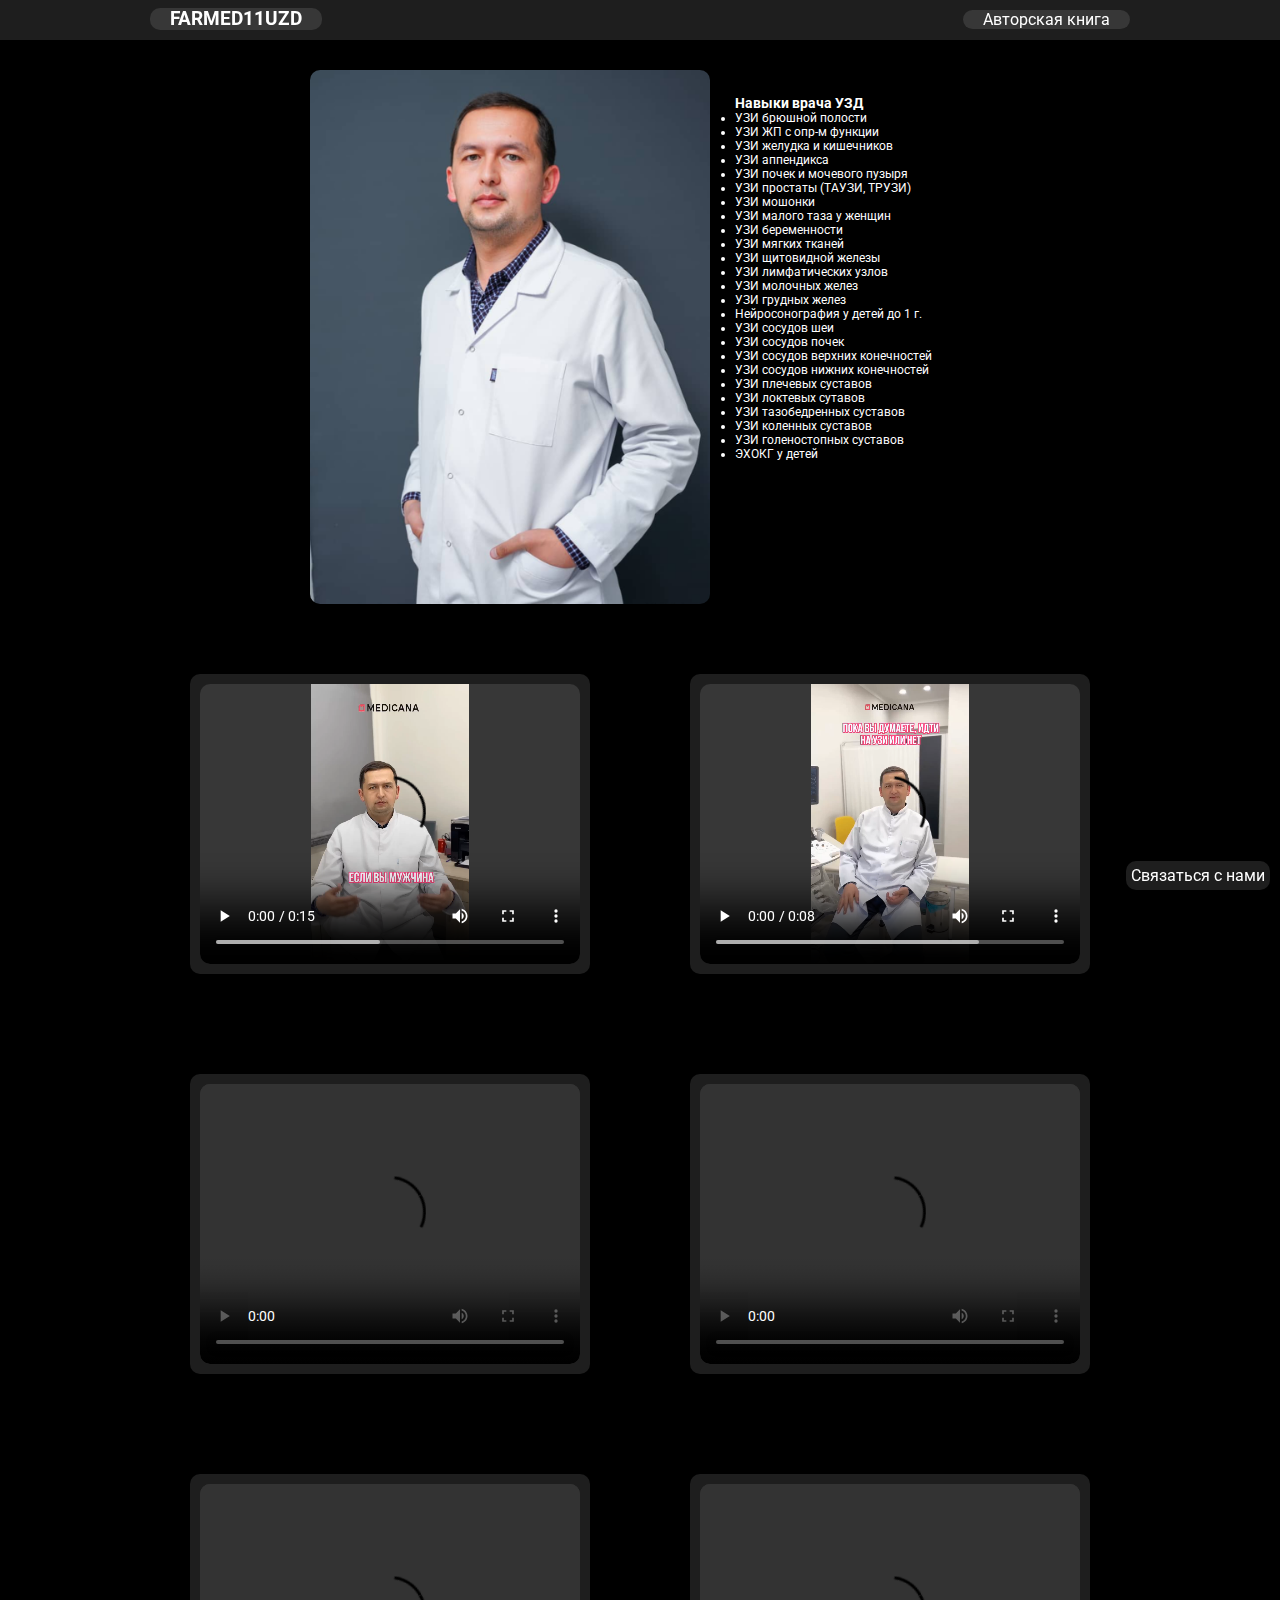
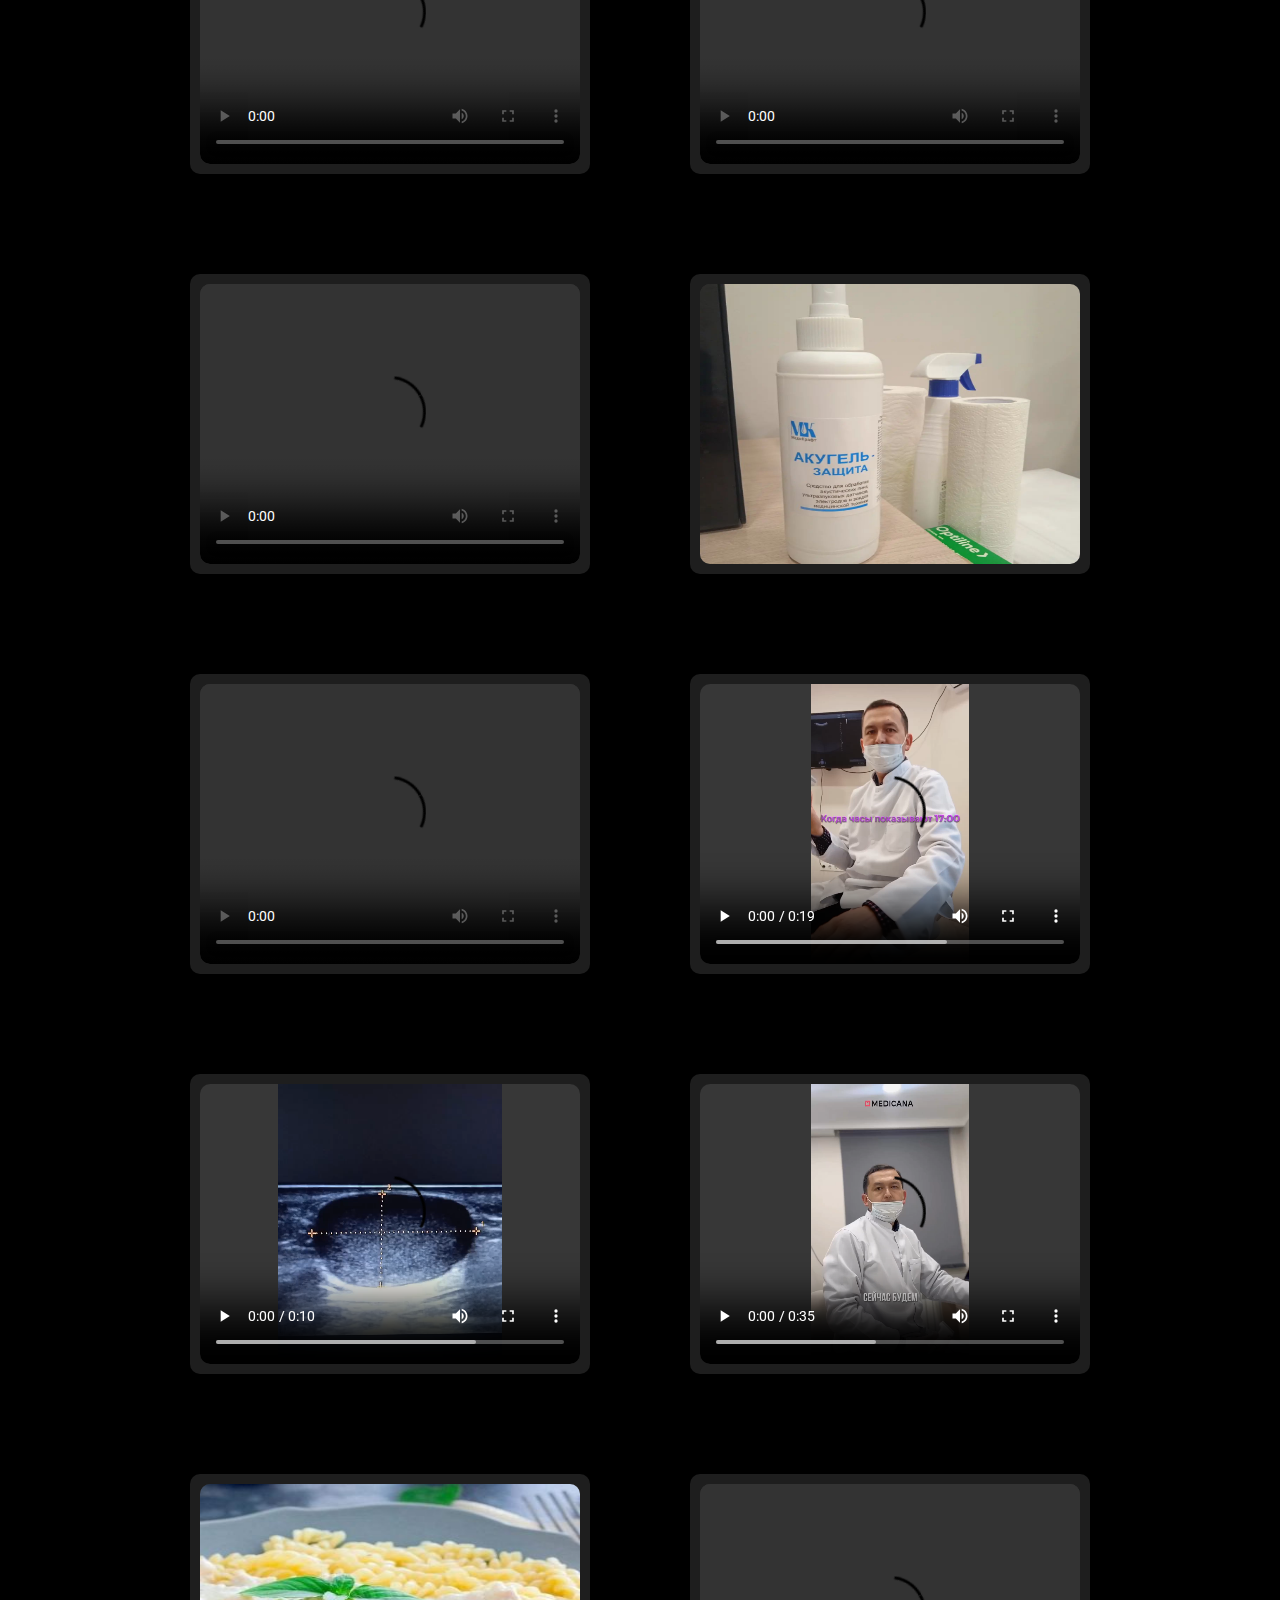
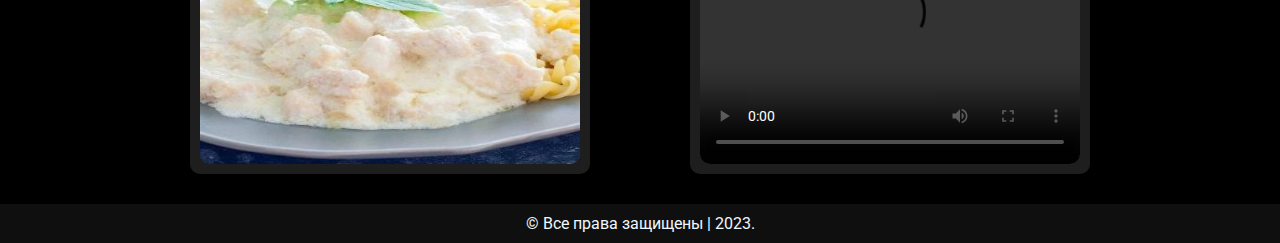
==== index.html @ 7051e865 "new" ====
<!DOCTYPE html>
<html lang="en">

<head>
    <meta charset="UTF-8">
    <meta name="viewport" content="width=device-width, initial-scale=1.0">
    <title>Farmed11uzd</title>
    <link rel="stylesheet" href="./style.css">
    <link href="https://fonts.googleapis.com/css2?family=Roboto:ital,wght@0,100;0,300;0,400;0,500;1,700&display=swap"
        rel="stylesheet">
</head>

<div>

    <header class="header">
        <div class="header_container">
            <h3 class="header_h1"><a href="./index.html">FARMED11UZD</a></h3>
            <!-- <div class="header_wrapper">
                <div class="menu">
                    <div class="menu_icon">
                        <span></span>
                    </div>
                </div>
                <nav class="menu_body">
                    <ul class="menu_list">
                        <li><a href="">О </a></li>
                        <li><a href="">О </a></li>
                        <li><a href="">О</a></li>
                    </ul>
                </nav>
            </div> -->
            <a class="boock" href="./kukushka.html">Авторская книга</a>
            <a class="header_city" target="_blank" href="./city.html">Связаться с нами</a>
        </div>
    </header>

        <div class="nav_wrapper">
            <div class="nav_img"><img src="./img/Изображение WhatsApp 2023-12-05 в 14.54.31_4de5b5e4.png" alt=""></div>
                <ul class="nav_title">
                    <h3>Навыки врача УЗД</h3>
                    <li>УЗИ брюшной полости</li>
                    <li>УЗИ ЖП с опр-м функции</li>
                    <li>УЗИ желудка и кишечников</li>
                    <li>УЗИ аппендикса</li>
                    <li>УЗИ почек и мочевого пузыря</li>
                    <li>УЗИ простаты (ТАУЗИ, ТРУЗИ)</li>
                    <li>УЗИ мошонки</li>
                    <li>УЗИ малого таза у женщин</li>
                    <li>УЗИ беременности</li>
                    <li>УЗИ мягких тканей</li>
                    <li>УЗИ щитовидной железы</li>
                    <li>УЗИ лимфатических узлов</li>
                    <li>УЗИ молочных желез</li>
                    <li>УЗИ грудных желез</li>
                    <li>Нейросонография у детей до 1 г.</li>
                    <li>УЗИ сосудов шеи</li>
                    <li>УЗИ сосудов почек</li>
                    <li>УЗИ сосудов верхних конечностей</li>
                    <li>УЗИ сосудов нижних конечностей</li>
                    <li>УЗИ плечевых суставов</li>
                    <li>УЗИ локтевых сутавов</li>
                    <li>УЗИ тазобедренных суставов</li>
                    <li>УЗИ коленных суставов</li>
                    <li>УЗИ голеностопных суставов</li>
                    <li>ЭХОКГ у детей</li>
                </ul>
            </div>
        </div>

    <div class="section_cont">
        <section class="section">
            <div class="section_content">
                <video class="section_img" src="./video/2054503098-4.mp4" controls></video>
                <p>Если вы мужчина, курили больше 10 лет, вам больше 30 лет, не занимаетесь спортом и может уже
                    замечаете прибавку в весе, то вам необходимо пройти осмотр у терапевта и конечно же УЗИ сосудов
                    нижних конечностей. Наши терапевты посоветуют вам лучший курс для укрепления здоровья.
                    УЗИ внутренних органов желательно проходить натощак. Если, вы хотите пройти дополнительно УЗИ
                    мужского комплекса, то лучше перед сдачей анализа мочи!
                    Будьте здоровы!</p>

            </div>
            <div class="section_content">
                <video class="section_img" src="./video/2054503098-1.mp4" controls></video>
                <p>Есть очень много причин из-за которых мы откладываем поход к доктору. Одна из таких причин - горький
                    опыт от предыдущих посещений докторов.
                    Я всем советую не стеснятся задавать вопросы. Если, вы сомневаетесь в чём-то или в каком либо
                    поставленном диагнозе задавайте вопросы, и не держите в себе сомнения, которые будут мучить вас.
                    Главный принцип медицины "Не навреди" работает и здесь - иногда при неуверенности или неясных
                    случаях мы сами можем направить вас дополнительно обследоваться. Например, можем направить на МРТ
                    или КТ. Можем пригласить на повторное УЗИ. Ничего страшного в этом нет. Ведь правильный диагноз
                    избавит вас от не нужных скитаний и не нужных лекарственных средств.</p>

            </div>
            <div class="section_content">
                <video class="section_img" src="./video/2054503098-2.mp4" controls></video>
                <p>Заключение: Фистулёзная артерио-венозная мальформация правой почки.
                    К такому заключению можно прийти не всегда. Мы диагносты сомневаемся почти во всём. Потому, что
                    первое впечатление иногда обманчива.
                    Например, этот случай не первый и возможно и не последний. Иногда больные сами помогают дойти до
                    истины. Ведь хороший настрой и доброта проявленные со стороны пациента мотивирует нас помочь больше,
                    и работать лучше.
                    Берегите себя и будьте здоровы!
                    😊🙏😊💪</p>

            </div>
            <div class="section_content">
                <video class="section_img" src="./video/2054503098-13.mp4" controls></video>
                <p>Диагностика - это самая интересная отрасль медицины. За частую приходится вспоминать разные варианты
                    из своего опыта, прочитанных книг, лекций, но эффект библиотеки Умберто Эко никто не отменял. В день
                    смотришь иногда больше 15 пациентов и в каждом случае надо помочь, направить доктора к тому или
                    иному диагнозу, чтобы не были упущены важные моменты.
                    Мы всегда рады помочь вам, обращайтесь!</p>

            </div>
            <div class="section_content">
                <video class="section_img" src="./video/2054503098-5.mp4" controls></video>
                <p>Почечный камень 🕳 не может вызывать симптомы до тех пор, пока он не перемещается внутри почки или не
                    проникает в мочеточник – трубку, соединяющую почку и мочевой пузырь.

                    🔔Симптомы при перемещении:

                    - Тяжелая боль в боку и сзади, ниже ребер

                    - Боль, которая отдает в нижнюю часть живота и пах

                    - Боль, которая приходит в волнах и колеблется в интенсивности

                    - Боль при мочеиспускании

                    - Розовая, красная или коричневая моча

                    - Тошнота и рвота

                    - Постоянная потребность в мочеиспускании

                    - Мочеиспускание чаще, чем обычно

                    - Лихорадка и озноб, если присутствует инфекция

                    😰 Боль, вызванная камнем в почках, может измениться, например, перемещение в другое место или
                    увеличение интенсивности, по мере того, как камень проходит через мочевой путь.
                </p>

            </div>
            <div class="section_content">
                <video class="section_img" src="./video/2054503098-6.mp4" controls></video>
                <p>Предлежание плаценты (или низкая плацентация) представляет собой имплантацию плаценты над внутренним
                    зевом шейки матки или около него. Как правило, после 20 недель гестации развивается безболезненное
                    кровотечение алой кровью. Диагноз устанавливают при абдоминальном или влагалищном УЗИ.
                    🔔 При небольшом кровотечении до 36 недели гестации лечение заключается в изменении режима
                    активности, с проведением кесарева сечения с 36 на 37 неделю/6 дней. При значительном или упорном
                    кровотечении или при угрожающем состоянии плода показано немедленное родоразрешение путем кесарева
                    сечения.</p>

            </div>
            <div class="section_content">
                <video class="section_img" src="./video/2054503098-7.mp4" controls></video>
                <p>Ожирение один из факторов, который приводит к нарушению движения крови в венах перфорантного типа
                    из-за большого давления на НПВ и другие сосуды расположенные ниже. Нарушение движения крови в венах
                    перфорантного типа становится причиной застоя крови в поверхностных венах. Из-за этого в
                    поверхностных сосудах возрастает избыточно давление, что приводит к их чрезмерному расширению и
                    деформации. Развивается первая стадия варикозного расширения вен.

                    Первые симптомы🔔 варикозной болезни нижних конечностей:
                    - Отёки в нижних конечностях
                    - Усталость в нижних конечностях при слабых нагрузках
                    - Появление расширенных мелких вен в виде звёздочек
                    - Судороги в мышцах нижних конечностей.

                    Если, у вас появились хотя бы два из этих симптомов срочно обращайтесь к своему доктору. Доктор
                    назначит нужные исследования и направит на УЗИ сосудов нижних конечностей.
                    Дуплексное сканирование сосудов нижних конечностей (УЗИ сосудов н/к) на сегодняшний день является
                    самым информативным методом с высокой чувствительностью.
                    Всем желаю хорошего настроения и крепкого здоровья, ведь предупредить лучше, чем лечить!</p>

            </div>
            <div class="section_content">
                <img class="section_img" src="./img/photo_2023-11-23_19-41-18.jpg" alt="">
                <p>Меня часто спрашивают:
                    - Как обрабатывать датчики если, обычными спиртом и перекисью водорода нельзя?
                    Ответ:
                    А) Если, это полостные исследование то, исследование проводится со специальными покрытиями.
                    В) Если, это пациент с открытой раной или имеется подозрение на инфекцию передающуюся контактным
                    путём то, тоже проводиться со специальным покрытием, а после обрабатывается влажной салфеткой
                    пропитанной дезинфицирующим средством.
                    С) Если, пациенты не относятся к группе риска то, исследование может проводиться без защитного
                    покрытия.
                    Достаточно после каждого человека протереть датчик сухой салфеткой. Далее, его поверхность должна
                    быть обработана салфеткой, пропитанной дезинфицирующим средством. Завершается манипуляция
                    протиранием датчика насухо чистой салфеткой.

                    На рисунке дез. средство российского производства.
                    Мы заботимся о Вас и вашей семье!</p>

            </div>
            <div class="section_content">
                <video class="section_img" src="./video/2054503098-8.mp4" controls></video>
                <p>Рентген или УЗИ?
                    При переломах костей🦴 первое, что приходит на ум это - сделать рентген.
                    Некоторые пациенты умудряются идти к народным целителям🗿 и они якобы вправляют им вывихи и делают
                    репозицию переломов.
                    Есть ещё одна категория пациентов, которые кроме рентгена не верят больше ни каким исследованиям.
                    Но что делать если, на рентген большая очередь? Пройдёт день, и не проконсультировавшись у врача -
                    травматолога пациент идёт домой терпеть эту боль снова, и снова. 😰👥
                    В этих случаях иногда помогает УЗИ!

                    Вопрос:
                    Так, когда же идти на рентген, и когда на УЗИ?
                    Ответ:
                    1) в первую очередь надо идти к травматологу; 🏥
                    2) рентген очень хорошо может визуализировать переломы со смещением и когда оторвавщиеся куски
                    костей больших и небольших размеров;
                    3) но если, переломы без смещения, и мелкие кости с маленькими кусками отрыва не видны на рентген
                    снимке тогда, на сцену выходят УЗИ, КТ и МРТ.
                    Поэтому, куда направить решает травматолог🥼 после оценки ситуации взвешиванием⚖️ всех "да" и "нет".

                    Этот пациент, который обратился ко мне, в течение 3-х дней проходит исследование в разных клиниках.
                    Сначала, ему сделали УЗИ печени и желчного пузыря, потом его направили на рентген а там большая
                    очередь. Он не стерпел болей😰 и просто ушел домой. Потом выпил обезболивающих препаратов и
                    обратился к терапевту потеряв ещё один день.

                    ❌Предупреждение: Не занимайтесь самолечением и идите к травматологу!</p>

            </div>
            <div class="section_content">
                <video class="section_img" src="./video/2054503098-9.mp4" controls></video>
                <p> Что нужно помнить пациентам при направлении на УЗИ?
                    УЗИ органов брюшной полости (печени, желчного пузыря, холедоха, поджелудочной железы и селезенки)
                    необходимо проводить натощак, если исследование невозможно провести утром, допускается лёгкий
                    завтрак. Не рекомендуется курить до исследования за два часа (сокращается желчный пузырь). К
                    сожалению нельзя проводить исследование после гастро- и колоноскопии. Поэтому рекомендуется
                    проводить эти исследования после УЗИ.

                    🚼 Младенцы до 1 года пропускают перед УЗИ всего одно кормление (проходит около 3-х часов); пить им
                    нельзя в течение часа перед этим. Детям до 3-х лет не рекомендуется есть за 3 часа до исследования,
                    пить им нельзя минимум час до процедуры. Дети 3-14 лет должны голодать 6-8 часов, минимум за час не
                    пить жидкость.

                    При исследовании желчного пузыря с определением его функции необходимо иметь с собой желчегонный
                    завтрак 🐣🐣 (два яичных желтка с бутербродом и чаем или сливки с высокой жирностью 200-300 мл).
                    Данное исследование проводится в
                    2 этапа:
                    1) исследование желчного пузыря проводится натощак вместе с органами брюшной полости. При этом врач
                    определяет форму, наличие камней и др.патологий, вычисляет объём желчного пузыря.
                    2) исследование через 15-20 минут после приема желчегонного завтрака, на 30-40 минутах и на 45-50
                    минутах с определением объёма желчного пузыря и процент эвакуации желчи.

                    УЗИ желчного пузыря с определением его функции показано в следующих случаях:
                    - при подозрении на дискинезию желчевыводящих путей;
                    - подозрение на полипы желчного пузыря;
                    - при хроническом и остром холецистите;
                    - при эндокринных заболеваниях. ❌Процедура противопоказана при наличии желчнокаменной болезни🕳
                    (камней желчного пузыря)!</p>

            </div>
            <div class="section_content">
                <video class="section_img" src="./video/2054503098-10.mp4" controls></video>
                <p>Атерома возникает в результате нарушения работы сальных желез, что проявляется повышенной выработкой
                    кожного сала и закупоркой протока. К этому предрасполагает ряд факторов: повышенное потоотделение,
                    недостаточная гигиена, узость протоков сальных желез, индивидуально обусловленная высокая вязкость
                    кожного сала, хроническая травматизация кожи, гормональные нарушения, обморожения и ожоги. Влияет на
                    развитие атеромы и наследственный фактор.
                    Атерома увеличивается в размере медленно, в течение нескольких лет. Пациенты обращаются только из-за
                    косметического дефекта, поскольку никаких болезненных проявлений нет. Размеры могут достигать до 10
                    см и более.

                    Про макропрепарат точно такой же атеромы с похожим случаем рассказывает и делает разрез ведущий
                    специалист по пластической хирургии города Бишкек Лейла Камаловна.
                    @dr.leyla_kamalovna
                    💐 Я благодарен за предоставленную возможность использовать ее видео!</p>

            </div>
            <div class="section_content">
                <video class="section_img" src="./video/2054503098-11.mp4" controls></video>
                <p>У нас в кабинете иногда бывают пациенты которые просят сделать УЗИ сосудов пальчиков ног. 🤔 Их
                    беспокоят онемения в нижних конечностях, слабость, а иногда недомогание и нехватка воздуха. При
                    исследовании сосудов нижних конечностей конечно же патологий не выявляется. Предлагаем исследовать
                    щитовидную железу, поскольку часто это симптомы гормонального нарушения в частности при патологиях
                    щитовидной железы.
                </p>

            </div>
            <div class="section_content">
                <img class="section_img" src="./img/photo_2023-11-23_19-43-06.jpg" alt="">
                <p>Что можно кушать в месяц рамадан во время поста? 🤔
                    Каждый год перед месяцем Рамадан все мусульмане готовятся покупая разные сухофрукты и запасаются
                    продуктами для приготовления пищи.
                    И так что же кушаем на Зухур и что будем кушать на Ифтар?
                    Зухур: лучше всего подойдут разные каши, это и рисовые каши, гречневая каша, овощной салат. Я знаю
                    людей которые едят только плов и ни каких нарушений.😊 Конечно же всё зависит от индивидуальных
                    потребностей организма. Сухофрукты тоже нужны: финики, курага, грецкий орех и другие. Желательно
                    воздержаться от приёма жаренных, жирных и блюд, которые содержат много животного белка. Это может
                    вызывать жажду и плохо перевариться и риск, что вы не дотянете до конца поста возрастает.
                    Ифтар: однозначно тут не обойтись без сухофруктов и воды. Воду можно пить до 500 мл, но разделив на
                    5 приёмов с интервалом 60 мин (1 час). Можно пополнить водный баланс с помощью бульонов и супов.
                    Точно так же я знаю людей, которые пьют только Шурпу на Ифтар, 😊 опять же зависит от индивидуальных
                    особенностей организма.
                    Совет: если не хотите сильно повысить нагрузку на печень и желчный пузырь придерживайтесь простого
                    правила - покушали чуть-чуть, выпили стаканчик воды или чая, походите и помолитесь это займёт 10-15
                    мин. За это время желчный пузырь слегка освободиться от желчи и будет готов к дальнейшей трапезе.
                    Постарайтесь не переедать!!!🙏
                    Желаю всем крепкого духа и здоровья!
                    А что бы вы посоветовали бы есть на Зухур и Ифтар?</p>

            </div>
            <div class="section_content">
                <video class="section_img" src="./video/2054503098-12.mp4" controls></video>
                <p>Условно различают 3 вида прикрепления пуповины к плаценте:
                    1) Центральное;
                    2) Краевое;
                    3) Оболочечное.
                    При оболочечном прикреплении пуповина прикрепляется не к самой плаценте, а к плодным оболочкам на
                    некотором расстоянии от края плаценты. В родах (чаще при излитии околоплодных вод) разрыв сосудов
                    при оболочечном прикреплении пуповины может привести к острой гипоксии и гибели плода. В 5-8%
                    наблюдений оболочечное прикрепление пуповины сочетается с аномалиями развития и хромосомной
                    патологией плода. При оболочечном прикреплении пуповины повышен риск задержки роста плода,
                    преждевременных родов.
                    Пройдя скрининг беременности вы можете предупредить несколько вариантов осложнений во время
                    беременности, родов и после родов.</p>

            </div>
        </section>
    </div>

    <footer class="footer" style="    background-color: rgba(25, 25, 25, 0.6);margin-top: 30px;padding: 10px;width: 100%;">
        <div class="container">
            <p style="color: aliceblue; display: flex; justify-content: center;">&copy; Все права защищены | 2023.</p>
        </div>
    </footer>

    <script src="./js/script.js"></script>
</body>

</html>
---- style.css ----
*{
    margin: 0;
    padding: 0;
    box-sizing: border-box;
}

body {
    background-color: #000000;
    font-family: 'Roboto', sans-serif;
}

.container {
    max-width: 1000px;
    margin: 0 auto;
    position: relative;
}

a {
    color: #fff;
    text-decoration: none;
}

.header {
    background-color: rgba(50, 50, 50, 0.6);
    position: fixed;
    top: 0;
    left: 0;
    width: 100%;
    height: 40px;
    z-index: 10;
    padding: 8px 0;
}
.header_container {
    padding: 0 10px;
    display: flex;
    align-items: center;
    justify-content: space-between;
    max-width: 1000px;
    margin: auto;
}
.header_h1 {
    background-color: rgb(55, 55, 55);
    z-index: 5;
    padding: 0 20px;
    border-radius: 10px;
}
/* 
.menu {
    padding: 5px;
    border-radius: 10px;
}


.menu_icon {
    display: none;
}

.menu_list li {
    font-style: italic;
    list-style-type: none;
    position: relative;
    margin: 0 0 0 30px;
}

@media (min-width: 800px) {
    .menu_list {
        display: flex;
        align-items: center;
    }
    .menu_list li {
        padding: 10px 0;
    }
}

@media (max-width: 800px) {
    .menu {
        padding: 5px;
        background-color: rgb(55, 55, 55);
        border-radius: 10px;
    }

    .menu_icon {
        z-index: 5;
        display: block;
        position: relative;
        width: 16px;
        height: 10px;
        cursor: pointer;
        transition: transform 500ms ease;
    }

    .menu_icon:hover {
        transform: scale(1.1);
    }

    .menu_icon span,
    .menu_icon::before,
    .menu_icon::after {
        left: 0;
        position: absolute;
        width: 100%;
        height: 20%;
        transition: all 0.3s ease 0s;
        background-color: #fff;
    }

    .menu_icon::before,
    .menu_icon::after {
        content: "";
    }

    .menu_icon::before {
        top: 0;
    }

    .menu_icon::after {
        bottom: 0;
    }

    .menu_icon span {
        top: 50%;
        transform: scale(1) translate(0px, -50%);
    }

    .menu_icon.active span {
        transform: scale(0) translate(0px, -50%);
    }

    .menu_icon.active::before {
        top: 50%;
        transform: rotate(-45deg) translate(0px, -50%);
    }

    .menu_icon.active::after {
        bottom: 50%;
        transform: rotate(45deg) translate(0px, 50%);
    }

    .menu_body {
        position: fixed;
        top: 0;
        left: 100%;
        width: 100%;
        height: 100%;
        background-color: #0009;
        padding: 100px 30px 30px 30px;
        transition: left 0.3s ease 0s;
        overflow: auto;
    }

    .menu_body.active {
        left: 0;
    }

    .menu_body::before {
        content: "";
        position: fixed;
        width: 100%;
        top: 0;
        left: 0;
        background-color: #fff;
        z-index: 2;
    }
    .menu_list li {
        font-size: 30px;
        margin: 0 0 30px 0;
    }

    .menu_list li a {
        color: #fff;
    }
}
 */

.header_city  {
    padding: 0 20px;
    background-color: rgba(50, 50, 50, 0.6);
    border-radius: 10px;
    z-index: 11;
    color: #fff;
}

@media(max-width: 1860px) {
    .header_city {
        position: fixed;
        right: 0px;
        top: auto;
        bottom: 0px;
        background-color: rgba(50, 50, 50, 0.6);
        border-radius: 10px;
        margin: 0 10px 10px 0;
        padding: 5px;
    }
}

.boock {
    padding: 0 20px;
    text-decoration: none;
    z-index: 5;
    background-color: rgb(55, 55, 55);
    border-radius: 10px;
}

.nav_wrapper {
    margin: 70px 0;
    display: flex;
    justify-content: center;
    width: 100%;
}

.nav_img {
    max-width: 400px;
    display: flex;
    align-items: center;
}

.nav_img img {
    width: 100%;
    border-radius: 10px;
}

.nav_title {
    color: #fff;
    font-size: 12px;
    padding: 20px;
    margin: 5px;
    white-space: nowrap;
    width: 250px;
    min-width: 210px;
}

.section_cont {
    max-width: 900px;
    margin: 0 auto;
}

.section {
    display: grid;
    grid-template-columns: 1fr 1fr 1fr;
    grid-gap: 100px;
}

.section_content {
    padding: 10px;
    width: 100%;
    height: 300px;
    overflow: auto;
    border-radius: 10px;
    background-color: rgba(50, 50, 50, 0.6);
}

.section_content p {
    font-size: 14px;
    color: #fff;
}

.section_img {
    width: 100%;
    border-radius: 10px;
    height: 100%;
    margin-bottom: 10px;
    background-color: rgb(55, 55, 55);
}

@media(max-width: 1400px) {
    .section {
        display: grid;
        grid-template-columns: 1fr 1fr;
    }
}

@media(max-width: 860px) {
    .section {
        display: grid;
        grid-template-columns: 1fr;
    }

    .section_content {
        width: 350px;
        margin: 0 auto;
    }
}
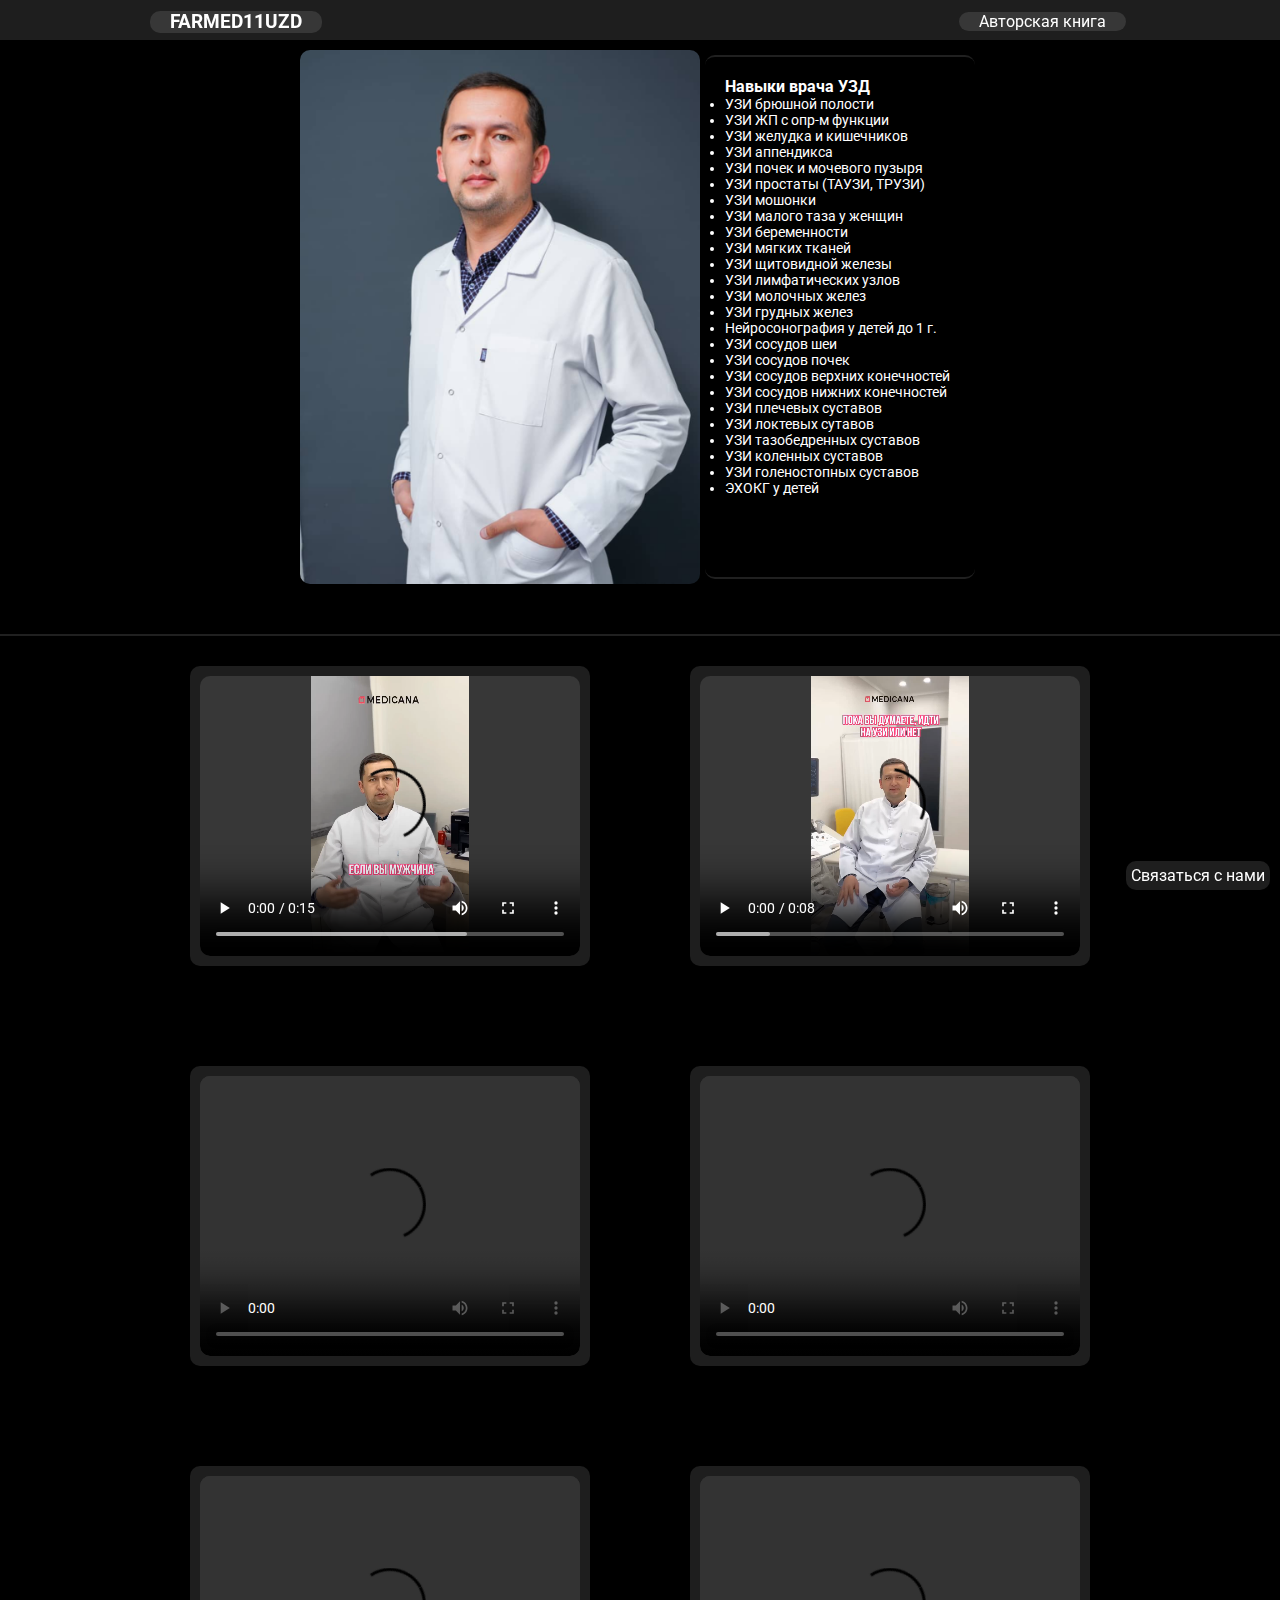
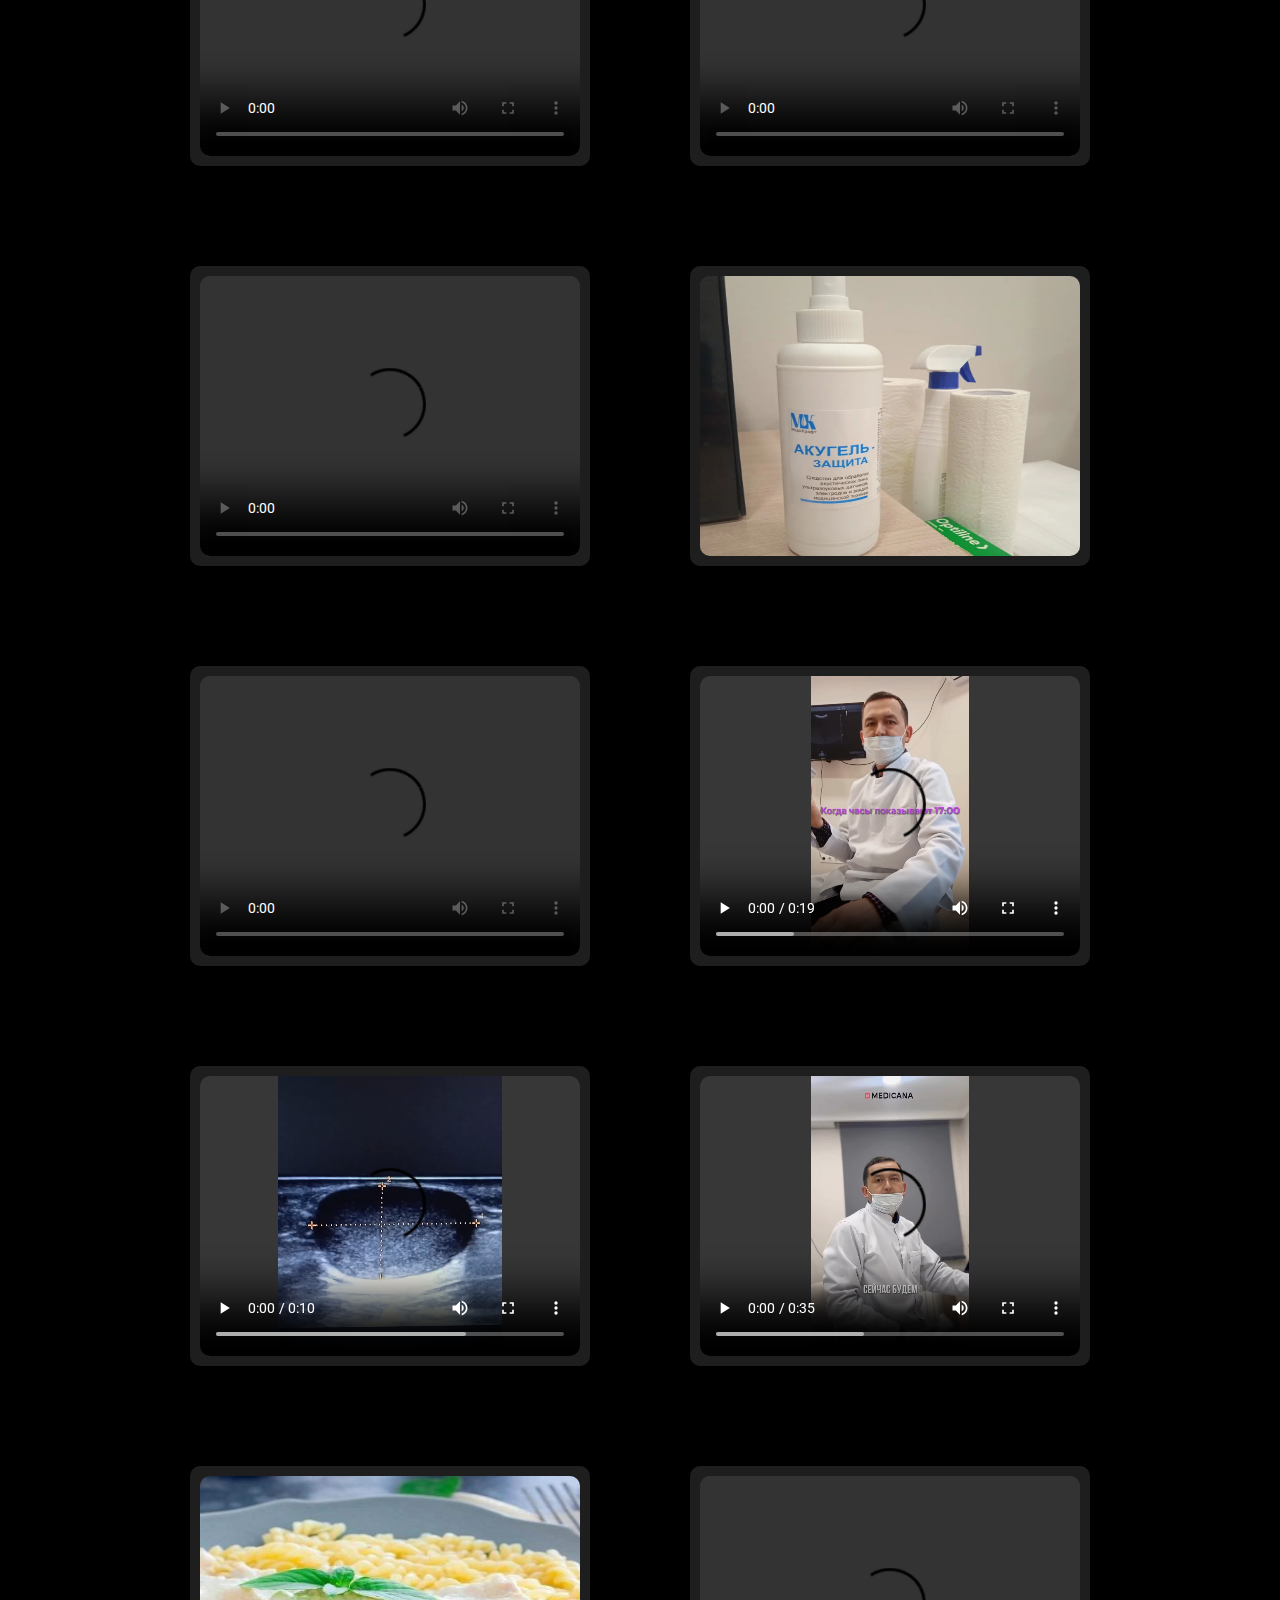
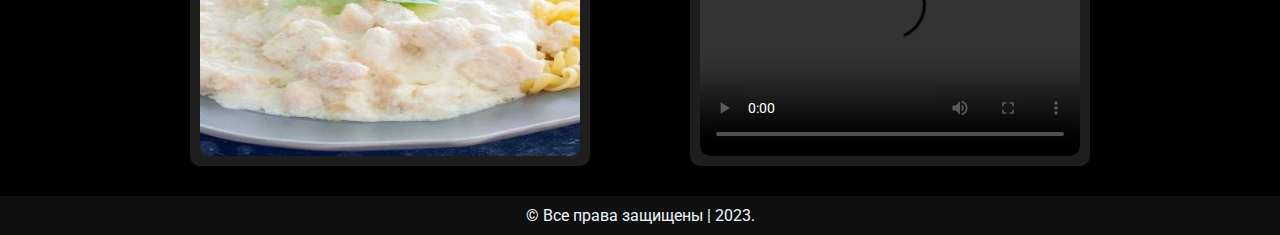
==== commit de53587c: "new" ====
--- a/index.html
+++ b/index.html
@@ -34,301 +34,305 @@
         </div>
     </header>
 
+<div class="nav">
+    <div class="nav_uzor"></div>
         <div class="nav_wrapper">
             <div class="nav_img"><img src="./img/Изображение WhatsApp 2023-12-05 в 14.54.31_4de5b5e4.png" alt=""></div>
-                <ul class="nav_title">
-                    <h3>Навыки врача УЗД</h3>
-                    <li>УЗИ брюшной полости</li>
-                    <li>УЗИ ЖП с опр-м функции</li>
-                    <li>УЗИ желудка и кишечников</li>
-                    <li>УЗИ аппендикса</li>
-                    <li>УЗИ почек и мочевого пузыря</li>
-                    <li>УЗИ простаты (ТАУЗИ, ТРУЗИ)</li>
-                    <li>УЗИ мошонки</li>
-                    <li>УЗИ малого таза у женщин</li>
-                    <li>УЗИ беременности</li>
-                    <li>УЗИ мягких тканей</li>
-                    <li>УЗИ щитовидной железы</li>
-                    <li>УЗИ лимфатических узлов</li>
-                    <li>УЗИ молочных желез</li>
-                    <li>УЗИ грудных желез</li>
-                    <li>Нейросонография у детей до 1 г.</li>
-                    <li>УЗИ сосудов шеи</li>
-                    <li>УЗИ сосудов почек</li>
-                    <li>УЗИ сосудов верхних конечностей</li>
-                    <li>УЗИ сосудов нижних конечностей</li>
-                    <li>УЗИ плечевых суставов</li>
-                    <li>УЗИ локтевых сутавов</li>
-                    <li>УЗИ тазобедренных суставов</li>
-                    <li>УЗИ коленных суставов</li>
-                    <li>УЗИ голеностопных суставов</li>
-                    <li>ЭХОКГ у детей</li>
-                </ul>
-            </div>
-        </div>
-
-    <div class="section_cont">
-        <section class="section">
-            <div class="section_content">
-                <video class="section_img" src="./video/2054503098-4.mp4" controls></video>
-                <p>Если вы мужчина, курили больше 10 лет, вам больше 30 лет, не занимаетесь спортом и может уже
-                    замечаете прибавку в весе, то вам необходимо пройти осмотр у терапевта и конечно же УЗИ сосудов
-                    нижних конечностей. Наши терапевты посоветуют вам лучший курс для укрепления здоровья.
-                    УЗИ внутренних органов желательно проходить натощак. Если, вы хотите пройти дополнительно УЗИ
-                    мужского комплекса, то лучше перед сдачей анализа мочи!
-                    Будьте здоровы!</p>
-
-            </div>
-            <div class="section_content">
-                <video class="section_img" src="./video/2054503098-1.mp4" controls></video>
-                <p>Есть очень много причин из-за которых мы откладываем поход к доктору. Одна из таких причин - горький
-                    опыт от предыдущих посещений докторов.
-                    Я всем советую не стеснятся задавать вопросы. Если, вы сомневаетесь в чём-то или в каком либо
-                    поставленном диагнозе задавайте вопросы, и не держите в себе сомнения, которые будут мучить вас.
-                    Главный принцип медицины "Не навреди" работает и здесь - иногда при неуверенности или неясных
-                    случаях мы сами можем направить вас дополнительно обследоваться. Например, можем направить на МРТ
-                    или КТ. Можем пригласить на повторное УЗИ. Ничего страшного в этом нет. Ведь правильный диагноз
-                    избавит вас от не нужных скитаний и не нужных лекарственных средств.</p>
-
-            </div>
-            <div class="section_content">
-                <video class="section_img" src="./video/2054503098-2.mp4" controls></video>
-                <p>Заключение: Фистулёзная артерио-венозная мальформация правой почки.
-                    К такому заключению можно прийти не всегда. Мы диагносты сомневаемся почти во всём. Потому, что
-                    первое впечатление иногда обманчива.
-                    Например, этот случай не первый и возможно и не последний. Иногда больные сами помогают дойти до
-                    истины. Ведь хороший настрой и доброта проявленные со стороны пациента мотивирует нас помочь больше,
-                    и работать лучше.
-                    Берегите себя и будьте здоровы!
-                    😊🙏😊💪</p>
-
-            </div>
-            <div class="section_content">
-                <video class="section_img" src="./video/2054503098-13.mp4" controls></video>
-                <p>Диагностика - это самая интересная отрасль медицины. За частую приходится вспоминать разные варианты
-                    из своего опыта, прочитанных книг, лекций, но эффект библиотеки Умберто Эко никто не отменял. В день
-                    смотришь иногда больше 15 пациентов и в каждом случае надо помочь, направить доктора к тому или
-                    иному диагнозу, чтобы не были упущены важные моменты.
-                    Мы всегда рады помочь вам, обращайтесь!</p>
-
-            </div>
-            <div class="section_content">
-                <video class="section_img" src="./video/2054503098-5.mp4" controls></video>
-                <p>Почечный камень 🕳 не может вызывать симптомы до тех пор, пока он не перемещается внутри почки или не
-                    проникает в мочеточник – трубку, соединяющую почку и мочевой пузырь.
-
-                    🔔Симптомы при перемещении:
-
-                    - Тяжелая боль в боку и сзади, ниже ребер
-
-                    - Боль, которая отдает в нижнюю часть живота и пах
-
-                    - Боль, которая приходит в волнах и колеблется в интенсивности
-
-                    - Боль при мочеиспускании
-
-                    - Розовая, красная или коричневая моча
-
-                    - Тошнота и рвота
-
-                    - Постоянная потребность в мочеиспускании
-
-                    - Мочеиспускание чаще, чем обычно
-
-                    - Лихорадка и озноб, если присутствует инфекция
-
-                    😰 Боль, вызванная камнем в почках, может измениться, например, перемещение в другое место или
-                    увеличение интенсивности, по мере того, как камень проходит через мочевой путь.
-                </p>
-
-            </div>
-            <div class="section_content">
-                <video class="section_img" src="./video/2054503098-6.mp4" controls></video>
-                <p>Предлежание плаценты (или низкая плацентация) представляет собой имплантацию плаценты над внутренним
-                    зевом шейки матки или около него. Как правило, после 20 недель гестации развивается безболезненное
-                    кровотечение алой кровью. Диагноз устанавливают при абдоминальном или влагалищном УЗИ.
-                    🔔 При небольшом кровотечении до 36 недели гестации лечение заключается в изменении режима
-                    активности, с проведением кесарева сечения с 36 на 37 неделю/6 дней. При значительном или упорном
-                    кровотечении или при угрожающем состоянии плода показано немедленное родоразрешение путем кесарева
-                    сечения.</p>
-
-            </div>
-            <div class="section_content">
-                <video class="section_img" src="./video/2054503098-7.mp4" controls></video>
-                <p>Ожирение один из факторов, который приводит к нарушению движения крови в венах перфорантного типа
-                    из-за большого давления на НПВ и другие сосуды расположенные ниже. Нарушение движения крови в венах
-                    перфорантного типа становится причиной застоя крови в поверхностных венах. Из-за этого в
-                    поверхностных сосудах возрастает избыточно давление, что приводит к их чрезмерному расширению и
-                    деформации. Развивается первая стадия варикозного расширения вен.
-
-                    Первые симптомы🔔 варикозной болезни нижних конечностей:
-                    - Отёки в нижних конечностях
-                    - Усталость в нижних конечностях при слабых нагрузках
-                    - Появление расширенных мелких вен в виде звёздочек
-                    - Судороги в мышцах нижних конечностей.
-
-                    Если, у вас появились хотя бы два из этих симптомов срочно обращайтесь к своему доктору. Доктор
-                    назначит нужные исследования и направит на УЗИ сосудов нижних конечностей.
-                    Дуплексное сканирование сосудов нижних конечностей (УЗИ сосудов н/к) на сегодняшний день является
-                    самым информативным методом с высокой чувствительностью.
-                    Всем желаю хорошего настроения и крепкого здоровья, ведь предупредить лучше, чем лечить!</p>
-
-            </div>
-            <div class="section_content">
-                <img class="section_img" src="./img/photo_2023-11-23_19-41-18.jpg" alt="">
-                <p>Меня часто спрашивают:
-                    - Как обрабатывать датчики если, обычными спиртом и перекисью водорода нельзя?
-                    Ответ:
-                    А) Если, это полостные исследование то, исследование проводится со специальными покрытиями.
-                    В) Если, это пациент с открытой раной или имеется подозрение на инфекцию передающуюся контактным
-                    путём то, тоже проводиться со специальным покрытием, а после обрабатывается влажной салфеткой
-                    пропитанной дезинфицирующим средством.
-                    С) Если, пациенты не относятся к группе риска то, исследование может проводиться без защитного
-                    покрытия.
-                    Достаточно после каждого человека протереть датчик сухой салфеткой. Далее, его поверхность должна
-                    быть обработана салфеткой, пропитанной дезинфицирующим средством. Завершается манипуляция
-                    протиранием датчика насухо чистой салфеткой.
-
-                    На рисунке дез. средство российского производства.
-                    Мы заботимся о Вас и вашей семье!</p>
-
-            </div>
-            <div class="section_content">
-                <video class="section_img" src="./video/2054503098-8.mp4" controls></video>
-                <p>Рентген или УЗИ?
-                    При переломах костей🦴 первое, что приходит на ум это - сделать рентген.
-                    Некоторые пациенты умудряются идти к народным целителям🗿 и они якобы вправляют им вывихи и делают
-                    репозицию переломов.
-                    Есть ещё одна категория пациентов, которые кроме рентгена не верят больше ни каким исследованиям.
-                    Но что делать если, на рентген большая очередь? Пройдёт день, и не проконсультировавшись у врача -
-                    травматолога пациент идёт домой терпеть эту боль снова, и снова. 😰👥
-                    В этих случаях иногда помогает УЗИ!
-
-                    Вопрос:
-                    Так, когда же идти на рентген, и когда на УЗИ?
-                    Ответ:
-                    1) в первую очередь надо идти к травматологу; 🏥
-                    2) рентген очень хорошо может визуализировать переломы со смещением и когда оторвавщиеся куски
-                    костей больших и небольших размеров;
-                    3) но если, переломы без смещения, и мелкие кости с маленькими кусками отрыва не видны на рентген
-                    снимке тогда, на сцену выходят УЗИ, КТ и МРТ.
-                    Поэтому, куда направить решает травматолог🥼 после оценки ситуации взвешиванием⚖️ всех "да" и "нет".
-
-                    Этот пациент, который обратился ко мне, в течение 3-х дней проходит исследование в разных клиниках.
-                    Сначала, ему сделали УЗИ печени и желчного пузыря, потом его направили на рентген а там большая
-                    очередь. Он не стерпел болей😰 и просто ушел домой. Потом выпил обезболивающих препаратов и
-                    обратился к терапевту потеряв ещё один день.
-
-                    ❌Предупреждение: Не занимайтесь самолечением и идите к травматологу!</p>
-
-            </div>
-            <div class="section_content">
-                <video class="section_img" src="./video/2054503098-9.mp4" controls></video>
-                <p> Что нужно помнить пациентам при направлении на УЗИ?
-                    УЗИ органов брюшной полости (печени, желчного пузыря, холедоха, поджелудочной железы и селезенки)
-                    необходимо проводить натощак, если исследование невозможно провести утром, допускается лёгкий
-                    завтрак. Не рекомендуется курить до исследования за два часа (сокращается желчный пузырь). К
-                    сожалению нельзя проводить исследование после гастро- и колоноскопии. Поэтому рекомендуется
-                    проводить эти исследования после УЗИ.
-
-                    🚼 Младенцы до 1 года пропускают перед УЗИ всего одно кормление (проходит около 3-х часов); пить им
-                    нельзя в течение часа перед этим. Детям до 3-х лет не рекомендуется есть за 3 часа до исследования,
-                    пить им нельзя минимум час до процедуры. Дети 3-14 лет должны голодать 6-8 часов, минимум за час не
-                    пить жидкость.
-
-                    При исследовании желчного пузыря с определением его функции необходимо иметь с собой желчегонный
-                    завтрак 🐣🐣 (два яичных желтка с бутербродом и чаем или сливки с высокой жирностью 200-300 мл).
-                    Данное исследование проводится в
-                    2 этапа:
-                    1) исследование желчного пузыря проводится натощак вместе с органами брюшной полости. При этом врач
-                    определяет форму, наличие камней и др.патологий, вычисляет объём желчного пузыря.
-                    2) исследование через 15-20 минут после приема желчегонного завтрака, на 30-40 минутах и на 45-50
-                    минутах с определением объёма желчного пузыря и процент эвакуации желчи.
-
-                    УЗИ желчного пузыря с определением его функции показано в следующих случаях:
-                    - при подозрении на дискинезию желчевыводящих путей;
-                    - подозрение на полипы желчного пузыря;
-                    - при хроническом и остром холецистите;
-                    - при эндокринных заболеваниях. ❌Процедура противопоказана при наличии желчнокаменной болезни🕳
-                    (камней желчного пузыря)!</p>
-
-            </div>
-            <div class="section_content">
-                <video class="section_img" src="./video/2054503098-10.mp4" controls></video>
-                <p>Атерома возникает в результате нарушения работы сальных желез, что проявляется повышенной выработкой
-                    кожного сала и закупоркой протока. К этому предрасполагает ряд факторов: повышенное потоотделение,
-                    недостаточная гигиена, узость протоков сальных желез, индивидуально обусловленная высокая вязкость
-                    кожного сала, хроническая травматизация кожи, гормональные нарушения, обморожения и ожоги. Влияет на
-                    развитие атеромы и наследственный фактор.
-                    Атерома увеличивается в размере медленно, в течение нескольких лет. Пациенты обращаются только из-за
-                    косметического дефекта, поскольку никаких болезненных проявлений нет. Размеры могут достигать до 10
-                    см и более.
-
-                    Про макропрепарат точно такой же атеромы с похожим случаем рассказывает и делает разрез ведущий
-                    специалист по пластической хирургии города Бишкек Лейла Камаловна.
-                    @dr.leyla_kamalovna
-                    💐 Я благодарен за предоставленную возможность использовать ее видео!</p>
-
-            </div>
-            <div class="section_content">
-                <video class="section_img" src="./video/2054503098-11.mp4" controls></video>
-                <p>У нас в кабинете иногда бывают пациенты которые просят сделать УЗИ сосудов пальчиков ног. 🤔 Их
-                    беспокоят онемения в нижних конечностях, слабость, а иногда недомогание и нехватка воздуха. При
-                    исследовании сосудов нижних конечностей конечно же патологий не выявляется. Предлагаем исследовать
-                    щитовидную железу, поскольку часто это симптомы гормонального нарушения в частности при патологиях
-                    щитовидной железы.
-                </p>
-
-            </div>
-            <div class="section_content">
-                <img class="section_img" src="./img/photo_2023-11-23_19-43-06.jpg" alt="">
-                <p>Что можно кушать в месяц рамадан во время поста? 🤔
-                    Каждый год перед месяцем Рамадан все мусульмане готовятся покупая разные сухофрукты и запасаются
-                    продуктами для приготовления пищи.
-                    И так что же кушаем на Зухур и что будем кушать на Ифтар?
-                    Зухур: лучше всего подойдут разные каши, это и рисовые каши, гречневая каша, овощной салат. Я знаю
-                    людей которые едят только плов и ни каких нарушений.😊 Конечно же всё зависит от индивидуальных
-                    потребностей организма. Сухофрукты тоже нужны: финики, курага, грецкий орех и другие. Желательно
-                    воздержаться от приёма жаренных, жирных и блюд, которые содержат много животного белка. Это может
-                    вызывать жажду и плохо перевариться и риск, что вы не дотянете до конца поста возрастает.
-                    Ифтар: однозначно тут не обойтись без сухофруктов и воды. Воду можно пить до 500 мл, но разделив на
-                    5 приёмов с интервалом 60 мин (1 час). Можно пополнить водный баланс с помощью бульонов и супов.
-                    Точно так же я знаю людей, которые пьют только Шурпу на Ифтар, 😊 опять же зависит от индивидуальных
-                    особенностей организма.
-                    Совет: если не хотите сильно повысить нагрузку на печень и желчный пузырь придерживайтесь простого
-                    правила - покушали чуть-чуть, выпили стаканчик воды или чая, походите и помолитесь это займёт 10-15
-                    мин. За это время желчный пузырь слегка освободиться от желчи и будет готов к дальнейшей трапезе.
-                    Постарайтесь не переедать!!!🙏
-                    Желаю всем крепкого духа и здоровья!
-                    А что бы вы посоветовали бы есть на Зухур и Ифтар?</p>
-
-            </div>
-            <div class="section_content">
-                <video class="section_img" src="./video/2054503098-12.mp4" controls></video>
-                <p>Условно различают 3 вида прикрепления пуповины к плаценте:
-                    1) Центральное;
-                    2) Краевое;
-                    3) Оболочечное.
-                    При оболочечном прикреплении пуповина прикрепляется не к самой плаценте, а к плодным оболочкам на
-                    некотором расстоянии от края плаценты. В родах (чаще при излитии околоплодных вод) разрыв сосудов
-                    при оболочечном прикреплении пуповины может привести к острой гипоксии и гибели плода. В 5-8%
-                    наблюдений оболочечное прикрепление пуповины сочетается с аномалиями развития и хромосомной
-                    патологией плода. При оболочечном прикреплении пуповины повышен риск задержки роста плода,
-                    преждевременных родов.
-                    Пройдя скрининг беременности вы можете предупредить несколько вариантов осложнений во время
-                    беременности, родов и после родов.</p>
-
-            </div>
-        </section>
+            <ul class="nav_title">
+                <h3>Навыки врача УЗД</h3>
+                <li>УЗИ брюшной полости</li>
+                <li>УЗИ ЖП с опр-м функции</li>
+                <li>УЗИ желудка и кишечников</li>
+                <li>УЗИ аппендикса</li>
+                <li>УЗИ почек и мочевого пузыря</li>
+                <li>УЗИ простаты (ТАУЗИ, ТРУЗИ)</li>
+                <li>УЗИ мошонки</li>
+                <li>УЗИ малого таза у женщин</li>
+                <li>УЗИ беременности</li>
+                <li>УЗИ мягких тканей</li>
+                <li>УЗИ щитовидной железы</li>
+                <li>УЗИ лимфатических узлов</li>
+                <li>УЗИ молочных желез</li>
+                <li>УЗИ грудных желез</li>
+                <li>Нейросонография у детей до 1 г.</li>
+                <li>УЗИ сосудов шеи</li>
+                <li>УЗИ сосудов почек</li>
+                <li>УЗИ сосудов верхних конечностей</li>
+                <li>УЗИ сосудов нижних конечностей</li>
+                <li>УЗИ плечевых суставов</li>
+                <li>УЗИ локтевых сутавов</li>
+                <li>УЗИ тазобедренных суставов</li>
+                <li>УЗИ коленных суставов</li>
+                <li>УЗИ голеностопных суставов</li>
+                <li>ЭХОКГ у детей</li>
+            </ul>
+        </div>
+        <div class="nav_uzor1"></div>
     </div>
-
-    <footer class="footer" style="    background-color: rgba(25, 25, 25, 0.6);margin-top: 30px;padding: 10px;width: 100%;">
-        <div class="container">
-            <p style="color: aliceblue; display: flex; justify-content: center;">&copy; Все права защищены | 2023.</p>
-        </div>
-    </footer>
-
-    <script src="./js/script.js"></script>
+</div>
+
+<div class="section_cont">
+    <section class="section">
+        <div class="section_content">
+            <video class="section_img" src="./video/2054503098-4.mp4" controls></video>
+            <p>Если вы мужчина, курили больше 10 лет, вам больше 30 лет, не занимаетесь спортом и может уже
+                замечаете прибавку в весе, то вам необходимо пройти осмотр у терапевта и конечно же УЗИ сосудов
+                нижних конечностей. Наши терапевты посоветуют вам лучший курс для укрепления здоровья.
+                УЗИ внутренних органов желательно проходить натощак. Если, вы хотите пройти дополнительно УЗИ
+                мужского комплекса, то лучше перед сдачей анализа мочи!
+                Будьте здоровы!</p>
+
+        </div>
+        <div class="section_content">
+            <video class="section_img" src="./video/2054503098-1.mp4" controls></video>
+            <p>Есть очень много причин из-за которых мы откладываем поход к доктору. Одна из таких причин - горький
+                опыт от предыдущих посещений докторов.
+                Я всем советую не стеснятся задавать вопросы. Если, вы сомневаетесь в чём-то или в каком либо
+                поставленном диагнозе задавайте вопросы, и не держите в себе сомнения, которые будут мучить вас.
+                Главный принцип медицины "Не навреди" работает и здесь - иногда при неуверенности или неясных
+                случаях мы сами можем направить вас дополнительно обследоваться. Например, можем направить на МРТ
+                или КТ. Можем пригласить на повторное УЗИ. Ничего страшного в этом нет. Ведь правильный диагноз
+                избавит вас от не нужных скитаний и не нужных лекарственных средств.</p>
+
+        </div>
+        <div class="section_content">
+            <video class="section_img" src="./video/2054503098-2.mp4" controls></video>
+            <p>Заключение: Фистулёзная артерио-венозная мальформация правой почки.
+                К такому заключению можно прийти не всегда. Мы диагносты сомневаемся почти во всём. Потому, что
+                первое впечатление иногда обманчива.
+                Например, этот случай не первый и возможно и не последний. Иногда больные сами помогают дойти до
+                истины. Ведь хороший настрой и доброта проявленные со стороны пациента мотивирует нас помочь больше,
+                и работать лучше.
+                Берегите себя и будьте здоровы!
+                😊🙏😊💪</p>
+
+        </div>
+        <div class="section_content">
+            <video class="section_img" src="./video/2054503098-13.mp4" controls></video>
+            <p>Диагностика - это самая интересная отрасль медицины. За частую приходится вспоминать разные варианты
+                из своего опыта, прочитанных книг, лекций, но эффект библиотеки Умберто Эко никто не отменял. В день
+                смотришь иногда больше 15 пациентов и в каждом случае надо помочь, направить доктора к тому или
+                иному диагнозу, чтобы не были упущены важные моменты.
+                Мы всегда рады помочь вам, обращайтесь!</p>
+
+        </div>
+        <div class="section_content">
+            <video class="section_img" src="./video/2054503098-5.mp4" controls></video>
+            <p>Почечный камень 🕳 не может вызывать симптомы до тех пор, пока он не перемещается внутри почки или не
+                проникает в мочеточник – трубку, соединяющую почку и мочевой пузырь.
+
+                🔔Симптомы при перемещении:
+
+                - Тяжелая боль в боку и сзади, ниже ребер
+
+                - Боль, которая отдает в нижнюю часть живота и пах
+
+                - Боль, которая приходит в волнах и колеблется в интенсивности
+
+                - Боль при мочеиспускании
+
+                - Розовая, красная или коричневая моча
+
+                - Тошнота и рвота
+
+                - Постоянная потребность в мочеиспускании
+
+                - Мочеиспускание чаще, чем обычно
+
+                - Лихорадка и озноб, если присутствует инфекция
+
+                😰 Боль, вызванная камнем в почках, может измениться, например, перемещение в другое место или
+                увеличение интенсивности, по мере того, как камень проходит через мочевой путь.
+            </p>
+
+        </div>
+        <div class="section_content">
+            <video class="section_img" src="./video/2054503098-6.mp4" controls></video>
+            <p>Предлежание плаценты (или низкая плацентация) представляет собой имплантацию плаценты над внутренним
+                зевом шейки матки или около него. Как правило, после 20 недель гестации развивается безболезненное
+                кровотечение алой кровью. Диагноз устанавливают при абдоминальном или влагалищном УЗИ.
+                🔔 При небольшом кровотечении до 36 недели гестации лечение заключается в изменении режима
+                активности, с проведением кесарева сечения с 36 на 37 неделю/6 дней. При значительном или упорном
+                кровотечении или при угрожающем состоянии плода показано немедленное родоразрешение путем кесарева
+                сечения.</p>
+
+        </div>
+        <div class="section_content">
+            <video class="section_img" src="./video/2054503098-7.mp4" controls></video>
+            <p>Ожирение один из факторов, который приводит к нарушению движения крови в венах перфорантного типа
+                из-за большого давления на НПВ и другие сосуды расположенные ниже. Нарушение движения крови в венах
+                перфорантного типа становится причиной застоя крови в поверхностных венах. Из-за этого в
+                поверхностных сосудах возрастает избыточно давление, что приводит к их чрезмерному расширению и
+                деформации. Развивается первая стадия варикозного расширения вен.
+
+                Первые симптомы🔔 варикозной болезни нижних конечностей:
+                - Отёки в нижних конечностях
+                - Усталость в нижних конечностях при слабых нагрузках
+                - Появление расширенных мелких вен в виде звёздочек
+                - Судороги в мышцах нижних конечностей.
+
+                Если, у вас появились хотя бы два из этих симптомов срочно обращайтесь к своему доктору. Доктор
+                назначит нужные исследования и направит на УЗИ сосудов нижних конечностей.
+                Дуплексное сканирование сосудов нижних конечностей (УЗИ сосудов н/к) на сегодняшний день является
+                самым информативным методом с высокой чувствительностью.
+                Всем желаю хорошего настроения и крепкого здоровья, ведь предупредить лучше, чем лечить!</p>
+
+        </div>
+        <div class="section_content">
+            <img class="section_img" src="./img/photo_2023-11-23_19-41-18.jpg" alt="">
+            <p>Меня часто спрашивают:
+                - Как обрабатывать датчики если, обычными спиртом и перекисью водорода нельзя?
+                Ответ:
+                А) Если, это полостные исследование то, исследование проводится со специальными покрытиями.
+                В) Если, это пациент с открытой раной или имеется подозрение на инфекцию передающуюся контактным
+                путём то, тоже проводиться со специальным покрытием, а после обрабатывается влажной салфеткой
+                пропитанной дезинфицирующим средством.
+                С) Если, пациенты не относятся к группе риска то, исследование может проводиться без защитного
+                покрытия.
+                Достаточно после каждого человека протереть датчик сухой салфеткой. Далее, его поверхность должна
+                быть обработана салфеткой, пропитанной дезинфицирующим средством. Завершается манипуляция
+                протиранием датчика насухо чистой салфеткой.
+
+                На рисунке дез. средство российского производства.
+                Мы заботимся о Вас и вашей семье!</p>
+
+        </div>
+        <div class="section_content">
+            <video class="section_img" src="./video/2054503098-8.mp4" controls></video>
+            <p>Рентген или УЗИ?
+                При переломах костей🦴 первое, что приходит на ум это - сделать рентген.
+                Некоторые пациенты умудряются идти к народным целителям🗿 и они якобы вправляют им вывихи и делают
+                репозицию переломов.
+                Есть ещё одна категория пациентов, которые кроме рентгена не верят больше ни каким исследованиям.
+                Но что делать если, на рентген большая очередь? Пройдёт день, и не проконсультировавшись у врача -
+                травматолога пациент идёт домой терпеть эту боль снова, и снова. 😰👥
+                В этих случаях иногда помогает УЗИ!
+
+                Вопрос:
+                Так, когда же идти на рентген, и когда на УЗИ?
+                Ответ:
+                1) в первую очередь надо идти к травматологу; 🏥
+                2) рентген очень хорошо может визуализировать переломы со смещением и когда оторвавщиеся куски
+                костей больших и небольших размеров;
+                3) но если, переломы без смещения, и мелкие кости с маленькими кусками отрыва не видны на рентген
+                снимке тогда, на сцену выходят УЗИ, КТ и МРТ.
+                Поэтому, куда направить решает травматолог🥼 после оценки ситуации взвешиванием⚖️ всех "да" и "нет".
+
+                Этот пациент, который обратился ко мне, в течение 3-х дней проходит исследование в разных клиниках.
+                Сначала, ему сделали УЗИ печени и желчного пузыря, потом его направили на рентген а там большая
+                очередь. Он не стерпел болей😰 и просто ушел домой. Потом выпил обезболивающих препаратов и
+                обратился к терапевту потеряв ещё один день.
+
+                ❌Предупреждение: Не занимайтесь самолечением и идите к травматологу!</p>
+
+        </div>
+        <div class="section_content">
+            <video class="section_img" src="./video/2054503098-9.mp4" controls></video>
+            <p> Что нужно помнить пациентам при направлении на УЗИ?
+                УЗИ органов брюшной полости (печени, желчного пузыря, холедоха, поджелудочной железы и селезенки)
+                необходимо проводить натощак, если исследование невозможно провести утром, допускается лёгкий
+                завтрак. Не рекомендуется курить до исследования за два часа (сокращается желчный пузырь). К
+                сожалению нельзя проводить исследование после гастро- и колоноскопии. Поэтому рекомендуется
+                проводить эти исследования после УЗИ.
+
+                🚼 Младенцы до 1 года пропускают перед УЗИ всего одно кормление (проходит около 3-х часов); пить им
+                нельзя в течение часа перед этим. Детям до 3-х лет не рекомендуется есть за 3 часа до исследования,
+                пить им нельзя минимум час до процедуры. Дети 3-14 лет должны голодать 6-8 часов, минимум за час не
+                пить жидкость.
+
+                При исследовании желчного пузыря с определением его функции необходимо иметь с собой желчегонный
+                завтрак 🐣🐣 (два яичных желтка с бутербродом и чаем или сливки с высокой жирностью 200-300 мл).
+                Данное исследование проводится в
+                2 этапа:
+                1) исследование желчного пузыря проводится натощак вместе с органами брюшной полости. При этом врач
+                определяет форму, наличие камней и др.патологий, вычисляет объём желчного пузыря.
+                2) исследование через 15-20 минут после приема желчегонного завтрака, на 30-40 минутах и на 45-50
+                минутах с определением объёма желчного пузыря и процент эвакуации желчи.
+
+                УЗИ желчного пузыря с определением его функции показано в следующих случаях:
+                - при подозрении на дискинезию желчевыводящих путей;
+                - подозрение на полипы желчного пузыря;
+                - при хроническом и остром холецистите;
+                - при эндокринных заболеваниях. ❌Процедура противопоказана при наличии желчнокаменной болезни🕳
+                (камней желчного пузыря)!</p>
+
+        </div>
+        <div class="section_content">
+            <video class="section_img" src="./video/2054503098-10.mp4" controls></video>
+            <p>Атерома возникает в результате нарушения работы сальных желез, что проявляется повышенной выработкой
+                кожного сала и закупоркой протока. К этому предрасполагает ряд факторов: повышенное потоотделение,
+                недостаточная гигиена, узость протоков сальных желез, индивидуально обусловленная высокая вязкость
+                кожного сала, хроническая травматизация кожи, гормональные нарушения, обморожения и ожоги. Влияет на
+                развитие атеромы и наследственный фактор.
+                Атерома увеличивается в размере медленно, в течение нескольких лет. Пациенты обращаются только из-за
+                косметического дефекта, поскольку никаких болезненных проявлений нет. Размеры могут достигать до 10
+                см и более.
+
+                Про макропрепарат точно такой же атеромы с похожим случаем рассказывает и делает разрез ведущий
+                специалист по пластической хирургии города Бишкек Лейла Камаловна.
+                @dr.leyla_kamalovna
+                💐 Я благодарен за предоставленную возможность использовать ее видео!</p>
+
+        </div>
+        <div class="section_content">
+            <video class="section_img" src="./video/2054503098-11.mp4" controls></video>
+            <p>У нас в кабинете иногда бывают пациенты которые просят сделать УЗИ сосудов пальчиков ног. 🤔 Их
+                беспокоят онемения в нижних конечностях, слабость, а иногда недомогание и нехватка воздуха. При
+                исследовании сосудов нижних конечностей конечно же патологий не выявляется. Предлагаем исследовать
+                щитовидную железу, поскольку часто это симптомы гормонального нарушения в частности при патологиях
+                щитовидной железы.
+            </p>
+
+        </div>
+        <div class="section_content">
+            <img class="section_img" src="./img/photo_2023-11-23_19-43-06.jpg" alt="">
+            <p>Что можно кушать в месяц рамадан во время поста? 🤔
+                Каждый год перед месяцем Рамадан все мусульмане готовятся покупая разные сухофрукты и запасаются
+                продуктами для приготовления пищи.
+                И так что же кушаем на Зухур и что будем кушать на Ифтар?
+                Зухур: лучше всего подойдут разные каши, это и рисовые каши, гречневая каша, овощной салат. Я знаю
+                людей которые едят только плов и ни каких нарушений.😊 Конечно же всё зависит от индивидуальных
+                потребностей организма. Сухофрукты тоже нужны: финики, курага, грецкий орех и другие. Желательно
+                воздержаться от приёма жаренных, жирных и блюд, которые содержат много животного белка. Это может
+                вызывать жажду и плохо перевариться и риск, что вы не дотянете до конца поста возрастает.
+                Ифтар: однозначно тут не обойтись без сухофруктов и воды. Воду можно пить до 500 мл, но разделив на
+                5 приёмов с интервалом 60 мин (1 час). Можно пополнить водный баланс с помощью бульонов и супов.
+                Точно так же я знаю людей, которые пьют только Шурпу на Ифтар, 😊 опять же зависит от индивидуальных
+                особенностей организма.
+                Совет: если не хотите сильно повысить нагрузку на печень и желчный пузырь придерживайтесь простого
+                правила - покушали чуть-чуть, выпили стаканчик воды или чая, походите и помолитесь это займёт 10-15
+                мин. За это время желчный пузырь слегка освободиться от желчи и будет готов к дальнейшей трапезе.
+                Постарайтесь не переедать!!!🙏
+                Желаю всем крепкого духа и здоровья!
+                А что бы вы посоветовали бы есть на Зухур и Ифтар?</p>
+
+        </div>
+        <div class="section_content">
+            <video class="section_img" src="./video/2054503098-12.mp4" controls></video>
+            <p>Условно различают 3 вида прикрепления пуповины к плаценте:
+                1) Центральное;
+                2) Краевое;
+                3) Оболочечное.
+                При оболочечном прикреплении пуповина прикрепляется не к самой плаценте, а к плодным оболочкам на
+                некотором расстоянии от края плаценты. В родах (чаще при излитии околоплодных вод) разрыв сосудов
+                при оболочечном прикреплении пуповины может привести к острой гипоксии и гибели плода. В 5-8%
+                наблюдений оболочечное прикрепление пуповины сочетается с аномалиями развития и хромосомной
+                патологией плода. При оболочечном прикреплении пуповины повышен риск задержки роста плода,
+                преждевременных родов.
+                Пройдя скрининг беременности вы можете предупредить несколько вариантов осложнений во время
+                беременности, родов и после родов.</p>
+
+        </div>
+    </section>
+</div>
+
+<footer class="footer" style="    background-color: rgba(25, 25, 25, 0.6);margin-top: 30px;padding: 10px;width: 100%;">
+    <div class="container">
+        <p style="color: aliceblue; display: flex; justify-content: center;">&copy; Все права защищены | 2023.</p>
+    </div>
+</footer>
+
+<script src="./js/script.js"></script>
 </body>
 
 </html>--- a/style.css
+++ b/style.css
@@ -194,6 +194,7 @@
 }
 
 .boock {
+    margin: 4px;
     padding: 0 20px;
     text-decoration: none;
     z-index: 5;
@@ -201,11 +202,24 @@
     border-radius: 10px;
 }
 
+.nav {
+    display: flex;
+}
+
 .nav_wrapper {
-    margin: 70px 0;
+    padding: 50px 0;
     display: flex;
     justify-content: center;
     width: 100%;
+    border-bottom: 2px solid rgb(32, 32, 32);
+}
+
+.nav_uzor {
+    background: url(/img/wxw1.jpg);
+}
+
+.nav_uzor1 {
+    background: url(/img/wxw6.jpg);
 }
 
 .nav_img {
@@ -221,17 +235,20 @@
 
 .nav_title {
     color: #fff;
-    font-size: 12px;
+    font-size: 14px;
     padding: 20px;
     margin: 5px;
     white-space: nowrap;
-    width: 250px;
+    width: 270px;
     min-width: 210px;
+    border-bottom: 2px solid rgb(32, 32, 32);
+    border-radius: 10px;
+    border-top: 2px solid rgb(32, 32, 32);
 }
 
 .section_cont {
     max-width: 900px;
-    margin: 0 auto;
+    margin: 30px auto;
 }
 
 .section {
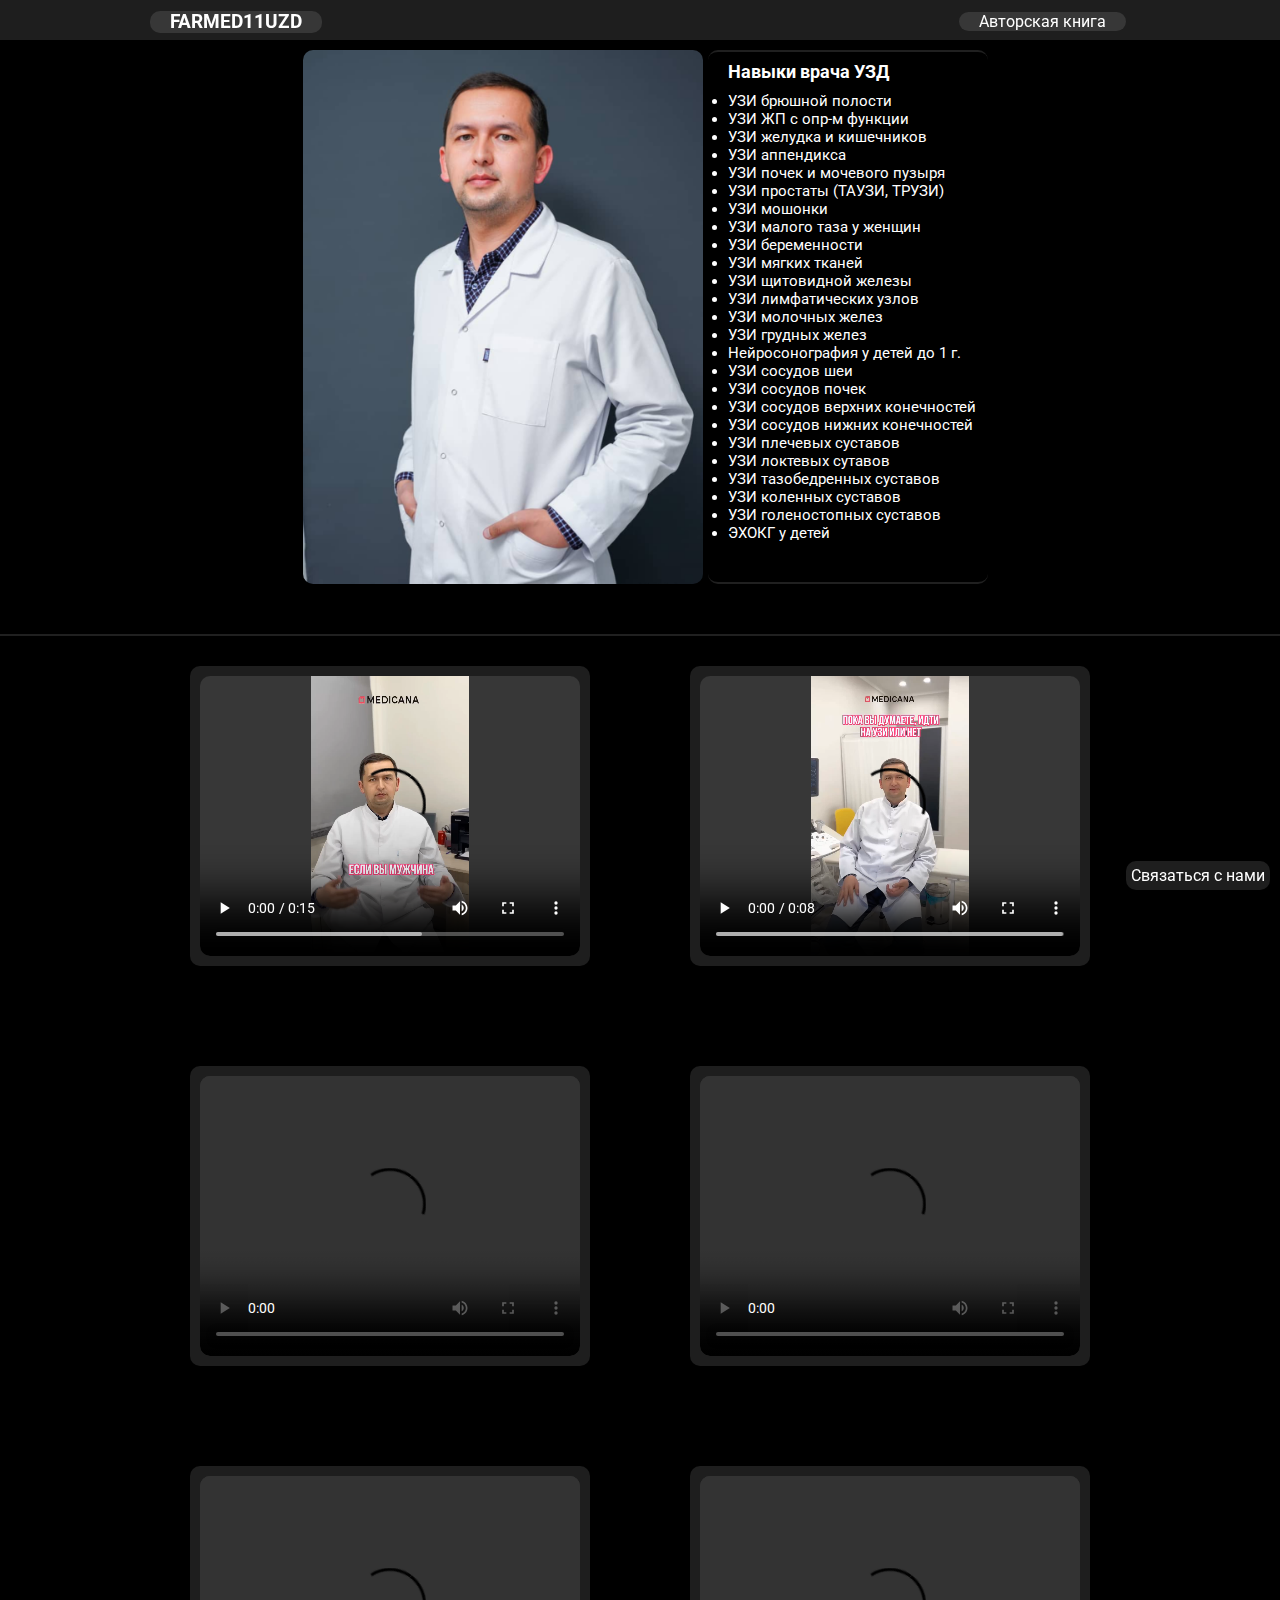
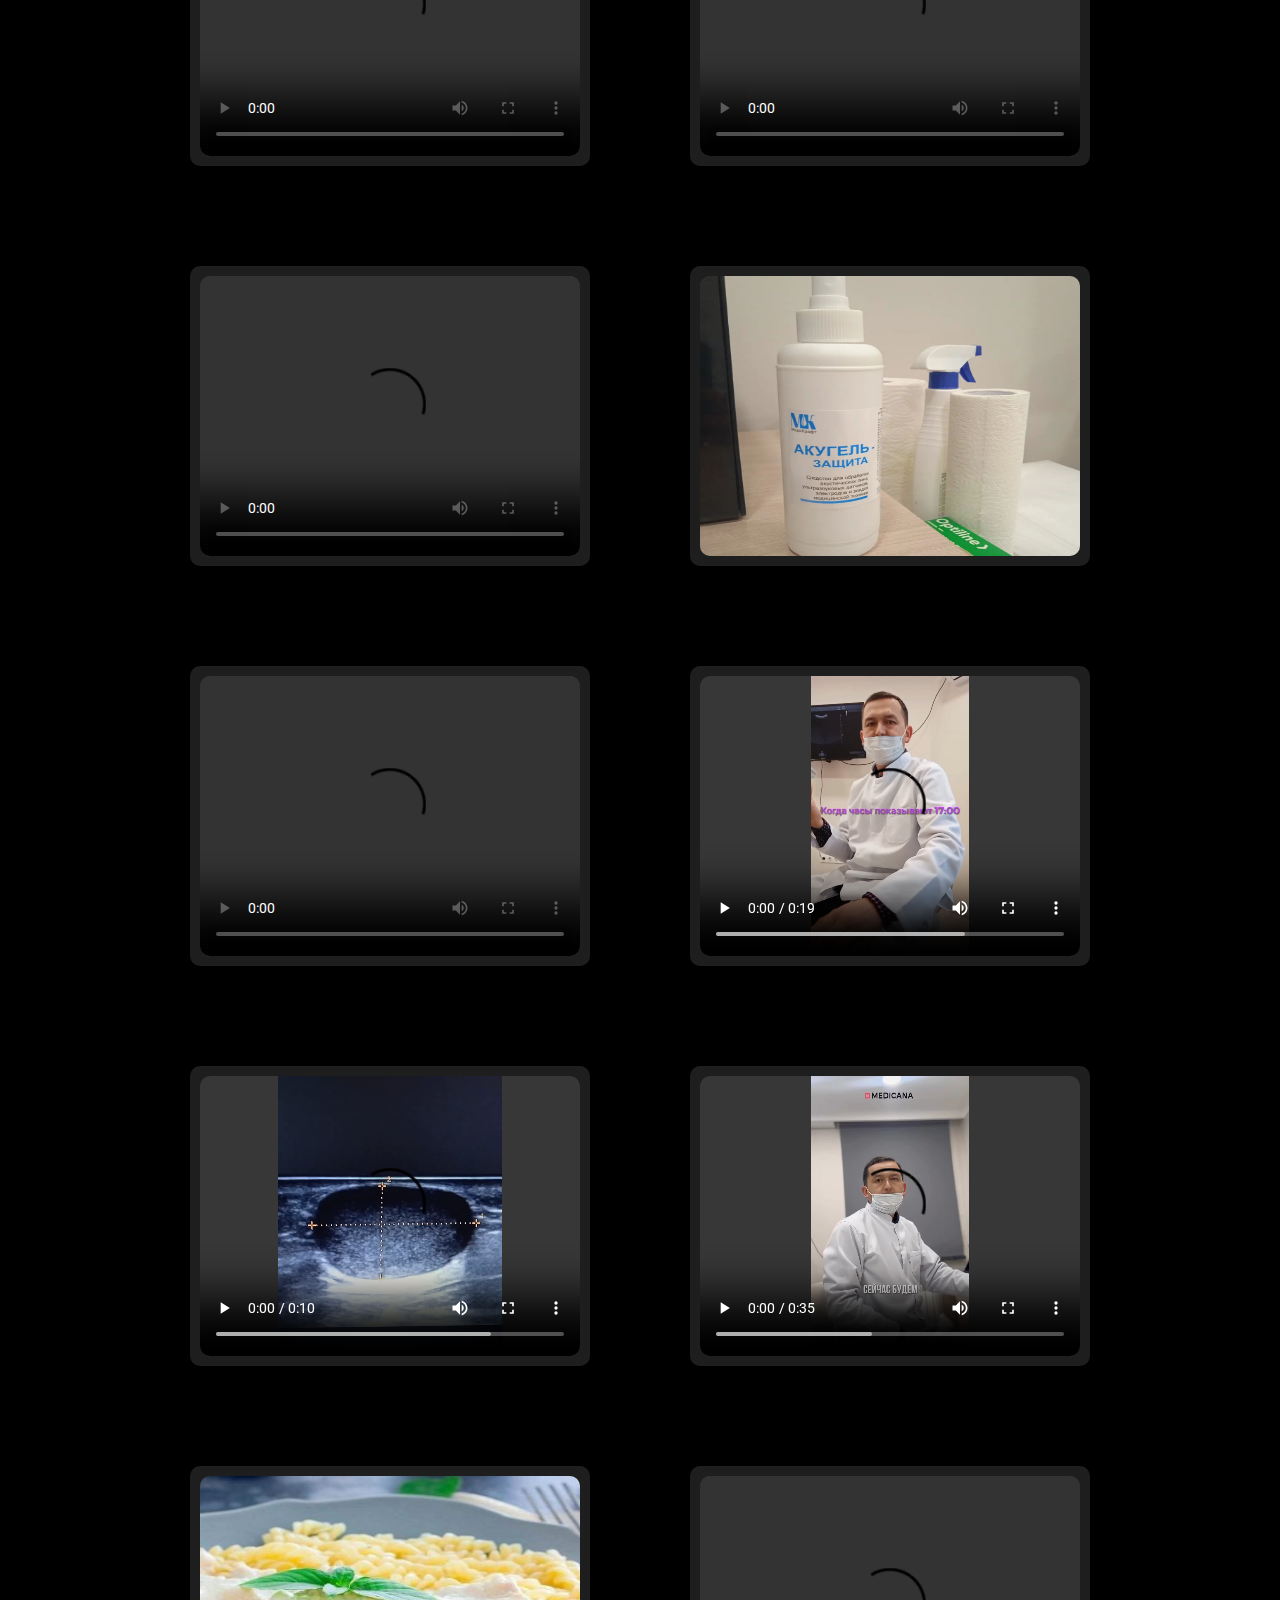
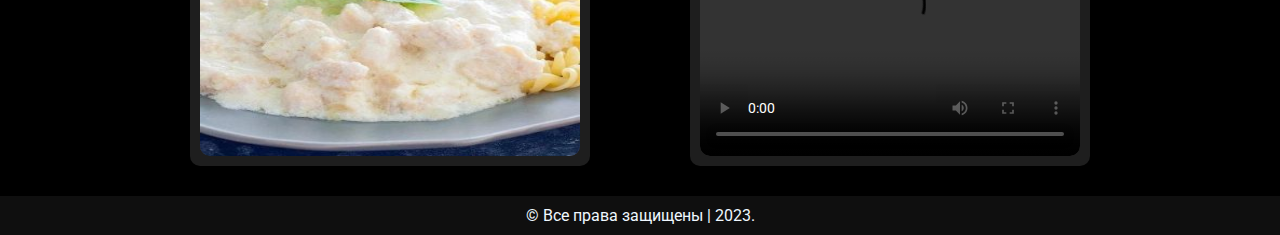
==== commit b52cd181: "new" ====
--- a/index.html
+++ b/index.html
@@ -39,7 +39,7 @@
         <div class="nav_wrapper">
             <div class="nav_img"><img src="./img/Изображение WhatsApp 2023-12-05 в 14.54.31_4de5b5e4.png" alt=""></div>
             <ul class="nav_title">
-                <h3>Навыки врача УЗД</h3>
+                <h3 style="margin: 10px 0;">Навыки врача УЗД</h3>
                 <li>УЗИ брюшной полости</li>
                 <li>УЗИ ЖП с опр-м функции</li>
                 <li>УЗИ желудка и кишечников</li>
--- a/style.css
+++ b/style.css
@@ -231,19 +231,30 @@
 .nav_img img {
     width: 100%;
     border-radius: 10px;
+    margin-left: 10px;
 }
 
 .nav_title {
     color: #fff;
-    font-size: 14px;
-    padding: 20px;
-    margin: 5px;
+    font-size: 15px;
+    padding: 0 20px;
+    margin-left: 15px;
     white-space: nowrap;
-    width: 270px;
-    min-width: 210px;
+    width: 280px;
     border-bottom: 2px solid rgb(32, 32, 32);
     border-radius: 10px;
     border-top: 2px solid rgb(32, 32, 32);
+}
+
+@media(max-width: 470px) {
+
+    .nav_img img {
+        width: 150px;
+    }
+
+    .nav_title {
+        font-size: 3vw;
+    }
 }
 
 .section_cont {
